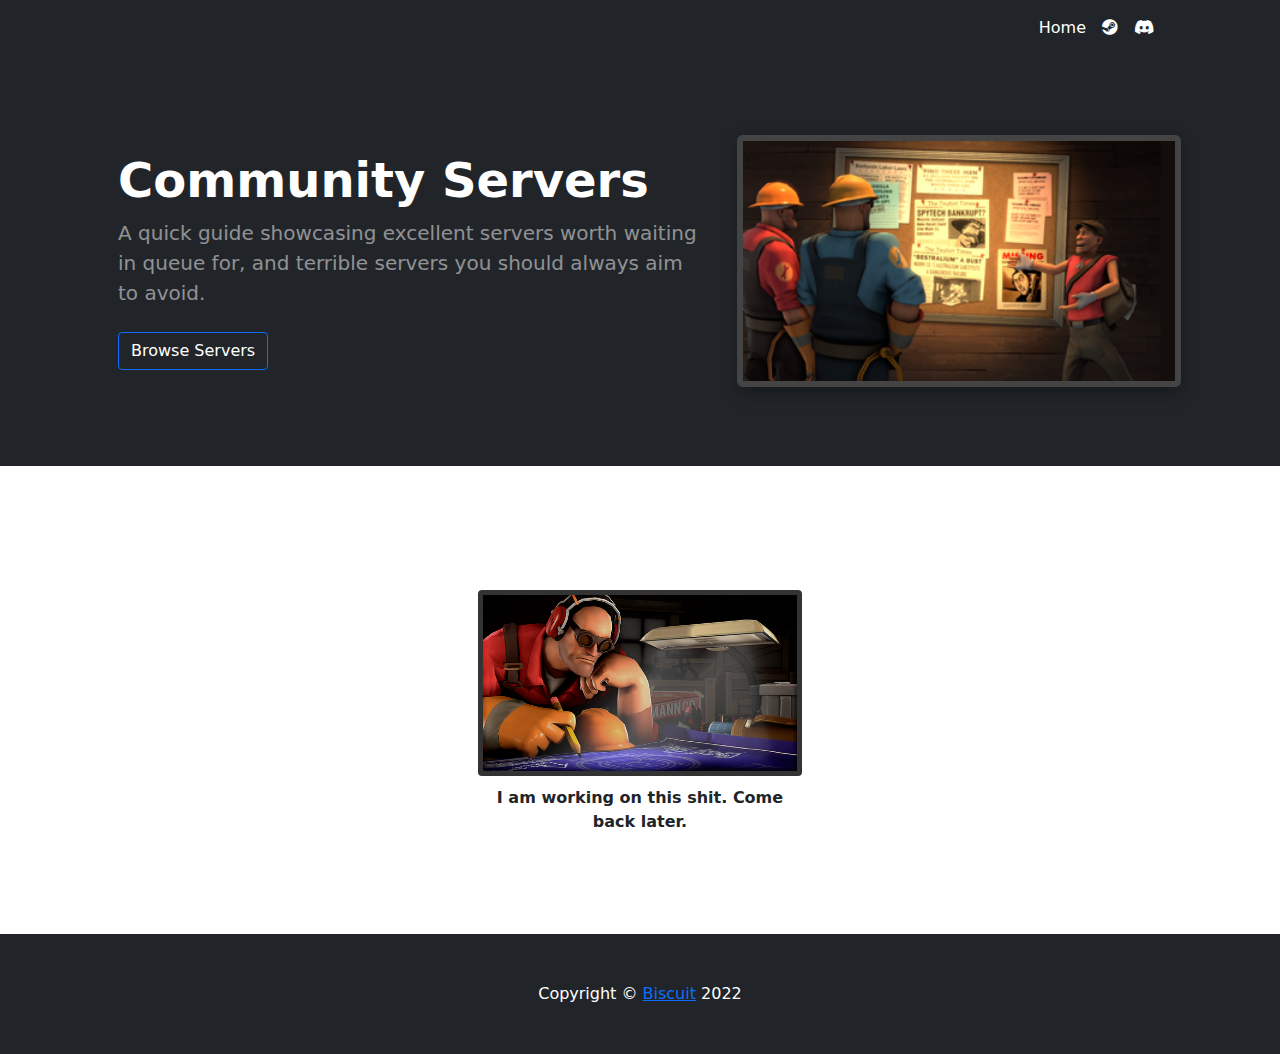
==== community-servers.html @ cbc51bfb "init upload" ====
<!DOCTYPE html>
<html lang="en">

<head>
    <meta charset="utf-8" />
    <meta name="viewport" content="width=device-width, initial-scale=1, shrink-to-fit=no" />
    <meta name="description" content="" />
    <meta name="author" content="" />
    <title>Biscuit's TF2 Viewer</title>
    <!-- Favicon-->
    <link rel="icon" type="image/x-icon" href="assets/logo.png" />
    <!-- Bootstrap icons-->
    <link rel="stylesheet" href="https://cdnjs.cloudflare.com/ajax/libs/font-awesome/6.0.0/css/all.min.css" integrity="sha512-9usAa10IRO0HhonpyAIVpjrylPvoDwiPUiKdWk5t3PyolY1cOd4DSE0Ga+ri4AuTroPR5aQvXU9xC6qOPnzFeg==" crossorigin="anonymous" referrerpolicy="no-referrer"
    />
    <!-- Core theme CSS (includes Bootstrap)-->
    <link href="css/styles.css" rel="stylesheet" />
</head>

<body>
    <!-- Responsive navbar-->
    <nav class="navbar navbar-expand-lg navbar-dark bg-dark">
        <div class="container px-lg-5">
            <!--<a class="navbar-brand" href="#!">Biscuit's TF2 Viewer</a>-->
            <button class="navbar-toggler" type="button" data-bs-toggle="collapse" data-bs-target="#navbarSupportedContent" aria-controls="navbarSupportedContent" aria-expanded="false" aria-label="Toggle navigation"><span class="navbar-toggler-icon"></span></button>
            <div class="collapse navbar-collapse" id="navbarSupportedContent">
                <ul class="navbar-nav ms-auto mb-2 mb-lg-0">
                    <li class="nav-item"><a class="nav-link active" aria-current="page" href="index.html">Home</a></li>
                    <li class="nav-item"><a class="nav-link active" aria-current="page" href="#"><i class="fa-brands fa-steam"></i></a></li>
                    <li class="nav-item"><a class="nav-link active" aria-current="page" href="#"><i class="fa-brands fa-discord"></i></a></li>
                    <!--
                    <li class="nav-item"><a class="nav-link" href="#!">Weapons/Items</a></li>
                    <li class="nav-item"><a class="nav-link" href="#!">Game Modes</a></li>
                    <li class="nav-item"><a class="nav-link" href="#!">Community Servers</a></li>
                    <li class="nav-item"><a class="nav-link" href="#!">Useful Websites</a></li>
                    <li class="nav-item"><a class="nav-link" href="#!">Mann Up</a></li>
                    <li class="nav-item"><a class="nav-link" href="#!">The Bot Problem</a></li>
                    -->
                </ul>
            </div>
        </div>
    </nav>
    <!-- Header-->
    <header class="bg-dark py-5" style="margin-bottom: 100px">
        <div class="container px-5">
            <div class="row gx-5 align-items-center justify-content-center">
                <div class="col-lg-8 col-xl-7 col-xxl-6">
                    <div class="my-5 text-center text-xl-start">
                        <h1 class="display-5 fw-bolder text-white mb-2">Community Servers</h1>
                        <p class="lead fw-normal text-white-50 mb-4">A quick guide showcasing excellent servers worth waiting in queue for, and terrible servers you should always aim to avoid.</p>
                        <div class="d-grid gap-3 d-sm-flex justify-content-sm-center justify-content-xl-start">
                            <button type="button" class="btn btn-outline-primary text-white">Browse Servers</button>
                        </div>
                    </div>
                </div>
                <div class="col-xl-5 col-xxl-6 d-none d-xl-block text-center">
                    <img class="servers-img img-fluid rounded-3 my-5" src="assets/servers.png" alt="...">
                </div>
            </div>
        </div>
    </header>
    <!-- Page Content-->
    <section class="pt-4">
        <div class="container px-lg-5">
            <!-- Page Features-->
            <div class="col-md-4 container" style="justify-content: center;text-align: center;margin-bottom:100px;">
                <img src="assets/construction.png" class="img-fluid rounded" alt="..." style="margin-bottom: 10px; border:5px solid #333">
                <p><b>I am working on this shit. Come back later.</b></p>
            </div>
        </div>
    </section>
    <!-- Footer-->
    <footer class="py-5 bg-dark">
        <div class="container">
            <p class="m-0 text-center text-white">Copyright &copy; <a href="#">Biscuit</a> 2022</p>
        </div>
    </footer>
    <!-- Bootstrap core JS-->
    <script src="https://cdn.jsdelivr.net/npm/bootstrap@5.1.3/dist/js/bootstrap.bundle.min.js"></script>
    <!-- Core theme JS-->
    <script src="js/scripts.js"></script>
</body>

</html>
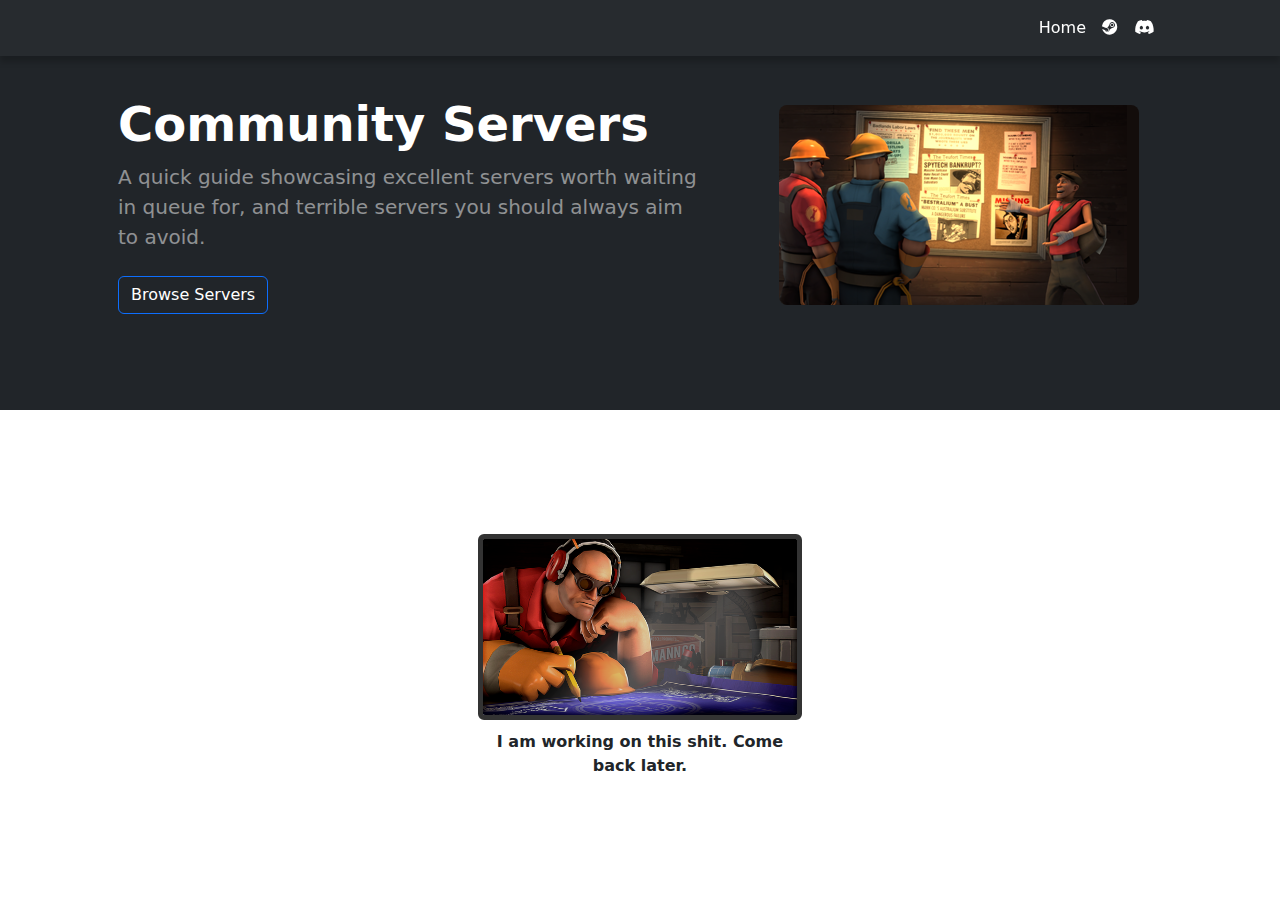
==== commit 131cd391: "bootstrap cdn link fix" ====
--- a/community-servers.html
+++ b/community-servers.html
@@ -10,6 +10,7 @@
     <!-- Favicon-->
     <link rel="icon" type="image/x-icon" href="assets/logo.png" />
     <!-- Bootstrap icons-->
+    <link rel="stylesheet" href="https://cdn.jsdelivr.net/npm/bootstrap@5.1.3/dist/css/bootstrap.min.css">
     <link rel="stylesheet" href="https://cdnjs.cloudflare.com/ajax/libs/font-awesome/6.0.0/css/all.min.css" integrity="sha512-9usAa10IRO0HhonpyAIVpjrylPvoDwiPUiKdWk5t3PyolY1cOd4DSE0Ga+ri4AuTroPR5aQvXU9xC6qOPnzFeg==" crossorigin="anonymous" referrerpolicy="no-referrer"
     />
     <!-- Core theme CSS (includes Bootstrap)-->
